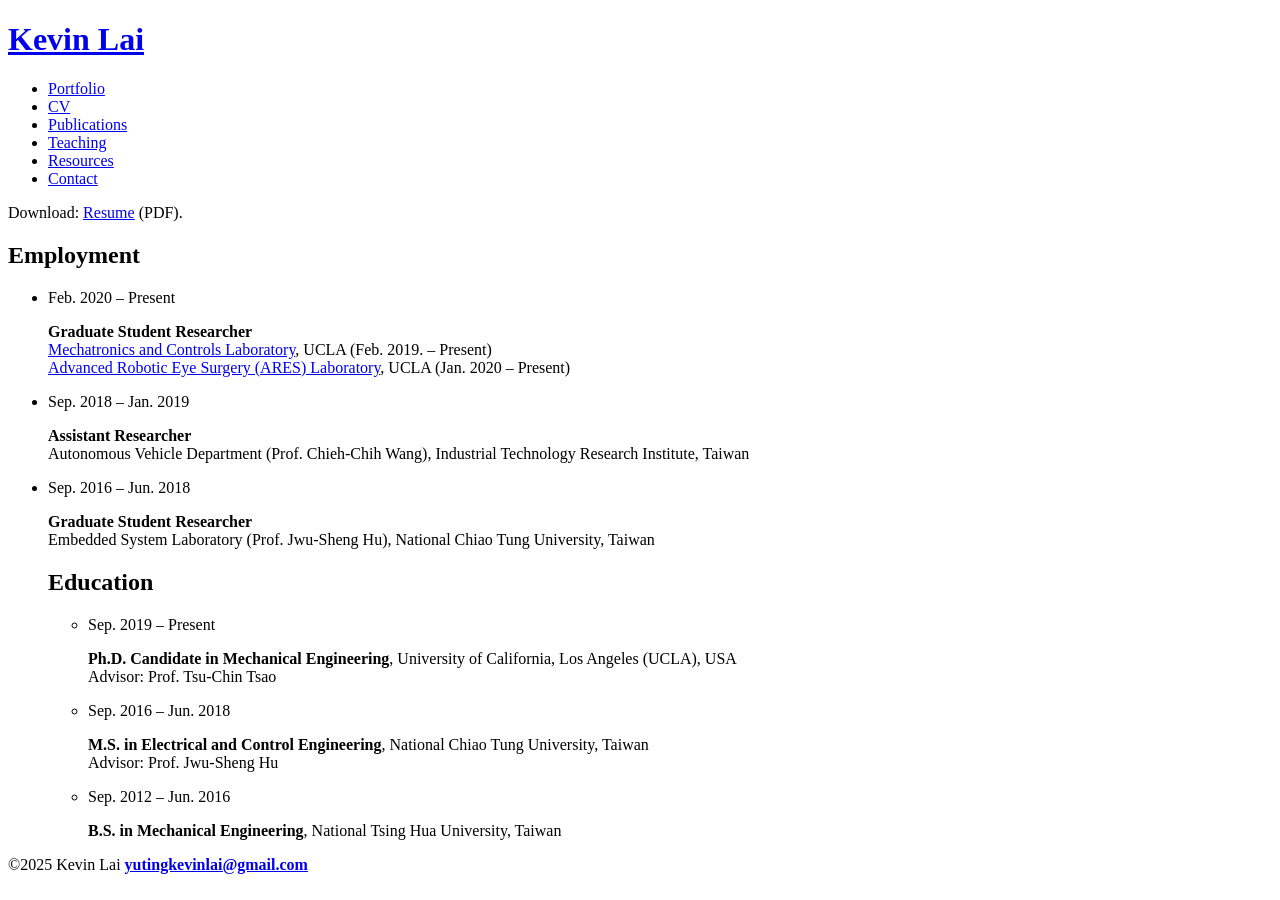
==== cv/index.html @ f30a799a "fix: style and footer" ====
﻿<!DOCTYPE html>
<html lang="en">
<head>
	<title>Kevin Lai</title>
	<meta charset="UTF-8" />
	<meta name="description" content="Kevin Lai, Graduate Student Researcher" />
	<meta name="robots" content="index,follow" />
	<meta name="viewport" content="width=device-width" />
	<link rel="stylesheet" media="all" href="s.css" />
</head>
<body><div id="c"><div id="h">
<h1><a href="../" title="Home">Kevin Lai</a></h1>
<div id="n"><ul>
	<li><a href="../portfolio" title="Portfolio">Portfolio</a></li>
	<li><a href="../cv" title="Curriculum Vitae (CV)" class="a">CV</a></li>
	<li><a href="../publications" title="Publications">Publications</a></li>
	<li><a href="../teaching" title="Teaching">Teaching</a></li>
	<li><a href="../resources" title="Shared Resources">Resources</a></li>
	<li><a href="../contact" title="Contact">Contact</a></li></ul>
	</div>
</div>
<div id="cm">

<!-- <h2>Curriculum Vitae</h2> -->

<p class="clear">Download: <a href="resume_v2.pdf" title="Resume">Resume</a> (PDF).</p>

<h2>Employment</h2>
<ul class="r">
<li><span>Feb. 2020 &#8211; Present</span>
	<p><strong>Graduate Student Researcher</strong><br />
	<a href="http://www.maclab.seas.ucla.edu" title="Maclab Website">Mechatronics and Controls Laboratory</a>, UCLA (Feb. 2019. &#8211; Present)<br />
	<a href="https://www.uclahealth.org/eye/center-for-advanced-robotic-eye-surgery" title="ARES Website">Advanced Robotic Eye Surgery (ARES) Laboratory</a>, UCLA (Jan. 2020 &#8211; Present)</p></li>
<li><span>Sep. 2018 &#8211; Jan. 2019</span>
	<p><strong>Assistant Researcher</strong><br />
	Autonomous Vehicle Department (Prof. Chieh-Chih Wang), Industrial Technology Research Institute, Taiwan</p></li>
<li><span>Sep. 2016 &#8211; Jun. 2018</span>
	<p><strong>Graduate Student Researcher</strong><br />
	Embedded System Laboratory (Prof. Jwu-Sheng Hu), National Chiao Tung University, Taiwan</p></li>

<h2>Education</h2>
<ul class="r">
<li><span>Sep. 2019 &#8211; Present</span>
	<p><strong>Ph.D. Candidate in Mechanical Engineering</strong>, University of California, Los Angeles (UCLA), USA<br />
	Advisor: Prof. Tsu-Chin Tsao</p></li>
<li><span>Sep. 2016 &#8211; Jun. 2018</span>
	<p><strong>M.S. in Electrical and Control Engineering</strong>, National Chiao Tung University, Taiwan<br />
	Advisor: Prof. Jwu-Sheng Hu</p></li>
<li><span>Sep. 2012 &#8211; Jun. 2016</span>
	<p><strong>B.S. in Mechanical Engineering</strong>, National Tsing Hua University, Taiwan<br />
	</p></li>
</ul>

<!--
<li>Jan. 2016 &#8211; Jun. 2019, <strong>Graduate Teaching Assistant</strong><br />University of California, Los Angeles</li>
<li>Jun. 2015 &#8211; Aug. 2015, <strong>Graduate Student Researcher</strong><br />with Dr. Jean-Pierre Hubschman, University of California, Los Angeles</li>
<li>Aug. 2013 &#8211; May 2014, <strong>Graduate Teaching Assistant</strong><br />The Ohio State University</li>
<li>Aug. 2012 &#8211; May 2013, <strong>Undergraduate Teaching Assistant</strong><br />The Ohio State University</li>
<li>Oct. 2010 &#8211; Aug. 2013, <strong>Research Assistant</strong><br />with Prof. Carol Smidts of the Reliability and Risk Laboratory, The Ohio State University</li>
<li>Jun. 2010 &#8211; Apr. 2011, <strong>Student Assistant</strong><br />with Prof. Somnath Ghosh of the Computational Mechanics Research Lab, The Ohio State University</li>
-->
</ul>

</div><!--#cm-->
<div id="f">
	<span>&copy;2025 Kevin Lai</span>
	<span><strong><a href="mailto:yutingkevinlai@gmail.com">yutingkevinlai@gmail.com</a></strong></span>	</div>
</div><!--#c-->
</body></html>
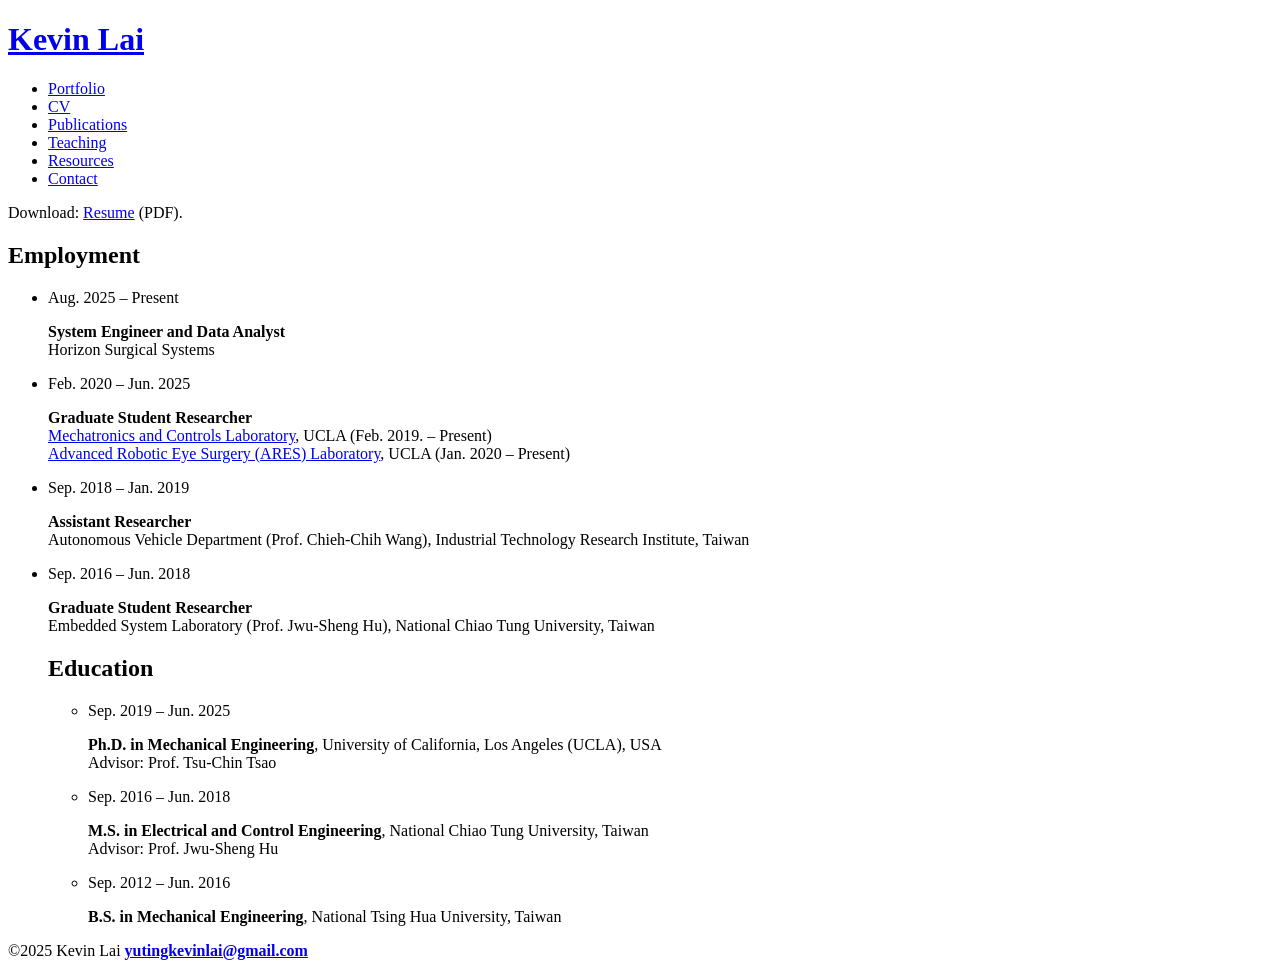
==== commit 1cd87a63: "update cv" ====
--- a/cv/index.html
+++ b/cv/index.html
@@ -27,7 +27,10 @@
 
 <h2>Employment</h2>
 <ul class="r">
-<li><span>Feb. 2020 &#8211; Present</span>
+<li><span>Aug. 2025 &#8211; Present</span>
+	<p><strong>System Engineer and Data Analyst</strong><br />
+	Horizon Surgical Systems</p></li>	
+<li><span>Feb. 2020 &#8211; Jun. 2025</span>
 	<p><strong>Graduate Student Researcher</strong><br />
 	<a href="http://www.maclab.seas.ucla.edu" title="Maclab Website">Mechatronics and Controls Laboratory</a>, UCLA (Feb. 2019. &#8211; Present)<br />
 	<a href="https://www.uclahealth.org/eye/center-for-advanced-robotic-eye-surgery" title="ARES Website">Advanced Robotic Eye Surgery (ARES) Laboratory</a>, UCLA (Jan. 2020 &#8211; Present)</p></li>
@@ -40,8 +43,8 @@
 
 <h2>Education</h2>
 <ul class="r">
-<li><span>Sep. 2019 &#8211; Present</span>
-	<p><strong>Ph.D. Candidate in Mechanical Engineering</strong>, University of California, Los Angeles (UCLA), USA<br />
+<li><span>Sep. 2019 &#8211; Jun. 2025</span>
+	<p><strong>Ph.D. in Mechanical Engineering</strong>, University of California, Los Angeles (UCLA), USA<br />
 	Advisor: Prof. Tsu-Chin Tsao</p></li>
 <li><span>Sep. 2016 &#8211; Jun. 2018</span>
 	<p><strong>M.S. in Electrical and Control Engineering</strong>, National Chiao Tung University, Taiwan<br />
